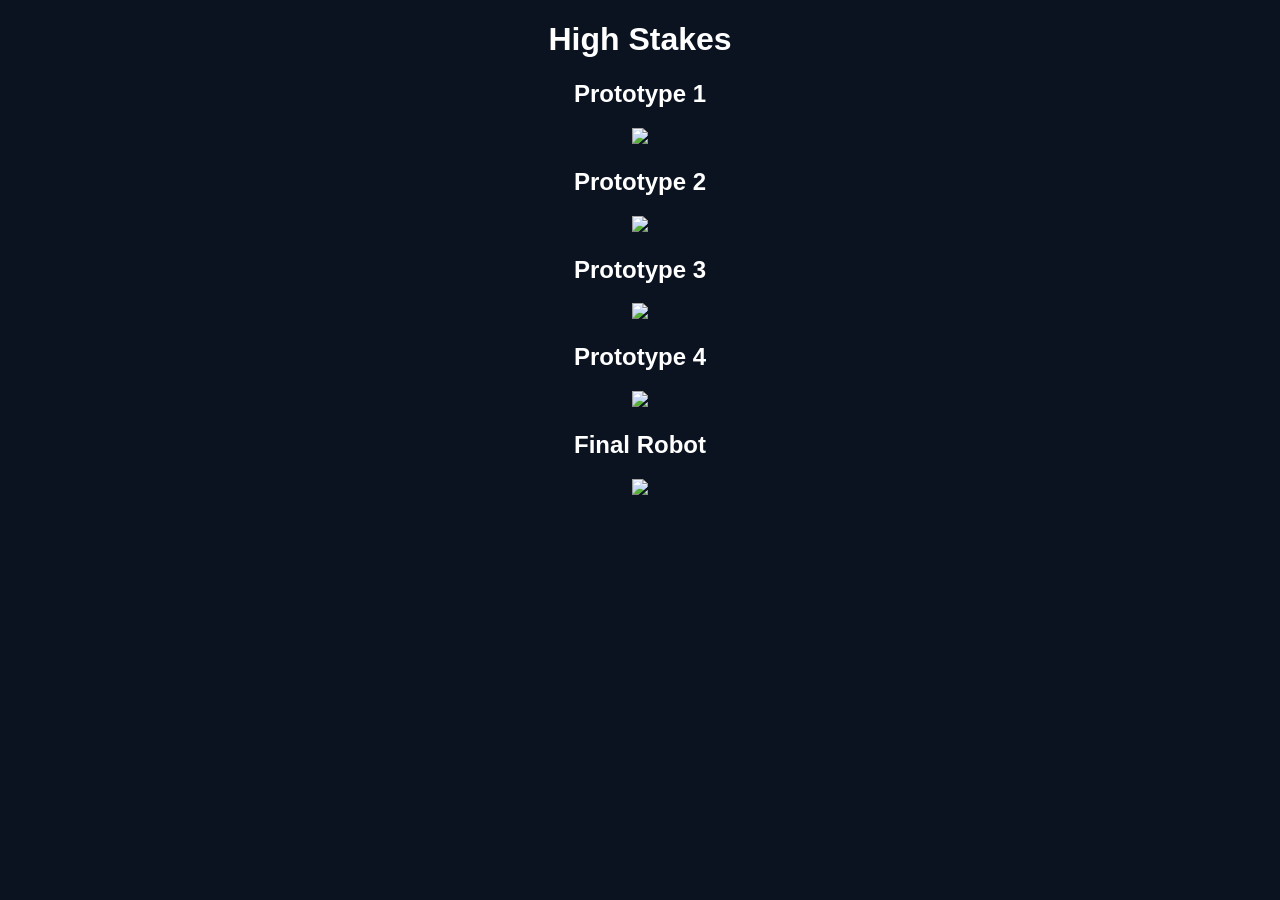
==== high-stakes.html @ 4622a4d2 "Add files via upload" ====
<!DOCTYPE html>
<html>
<head>
<meta charset="UTF-8">
<link rel="stylesheet" href="../styles.css">
<title>High Stakes</title>
</head>
<body>
<h1>High Stakes</h1>

<h2>Prototype 1</h2>
<img src="../assets/images/prototype1.jpg">

<h2>Prototype 2</h2>
<img src="../assets/images/prototype2.jpg">

<h2>Prototype 3</h2>
<img src="../assets/images/prototype3.jpg">

<h2>Prototype 4</h2>
<img src="../assets/images/prototype4.jpg">

<h2>Final Robot</h2>
<img src="../assets/images/high-stakes-final.jpg">

</body>
</html>
---- styles.css ----
body{
  font-family:Arial,sans-serif;
  background:#0b1220;
  color:white;
  text-align:center;
}
img{
  max-width:100%;
  height:auto;
  object-fit:contain;
}
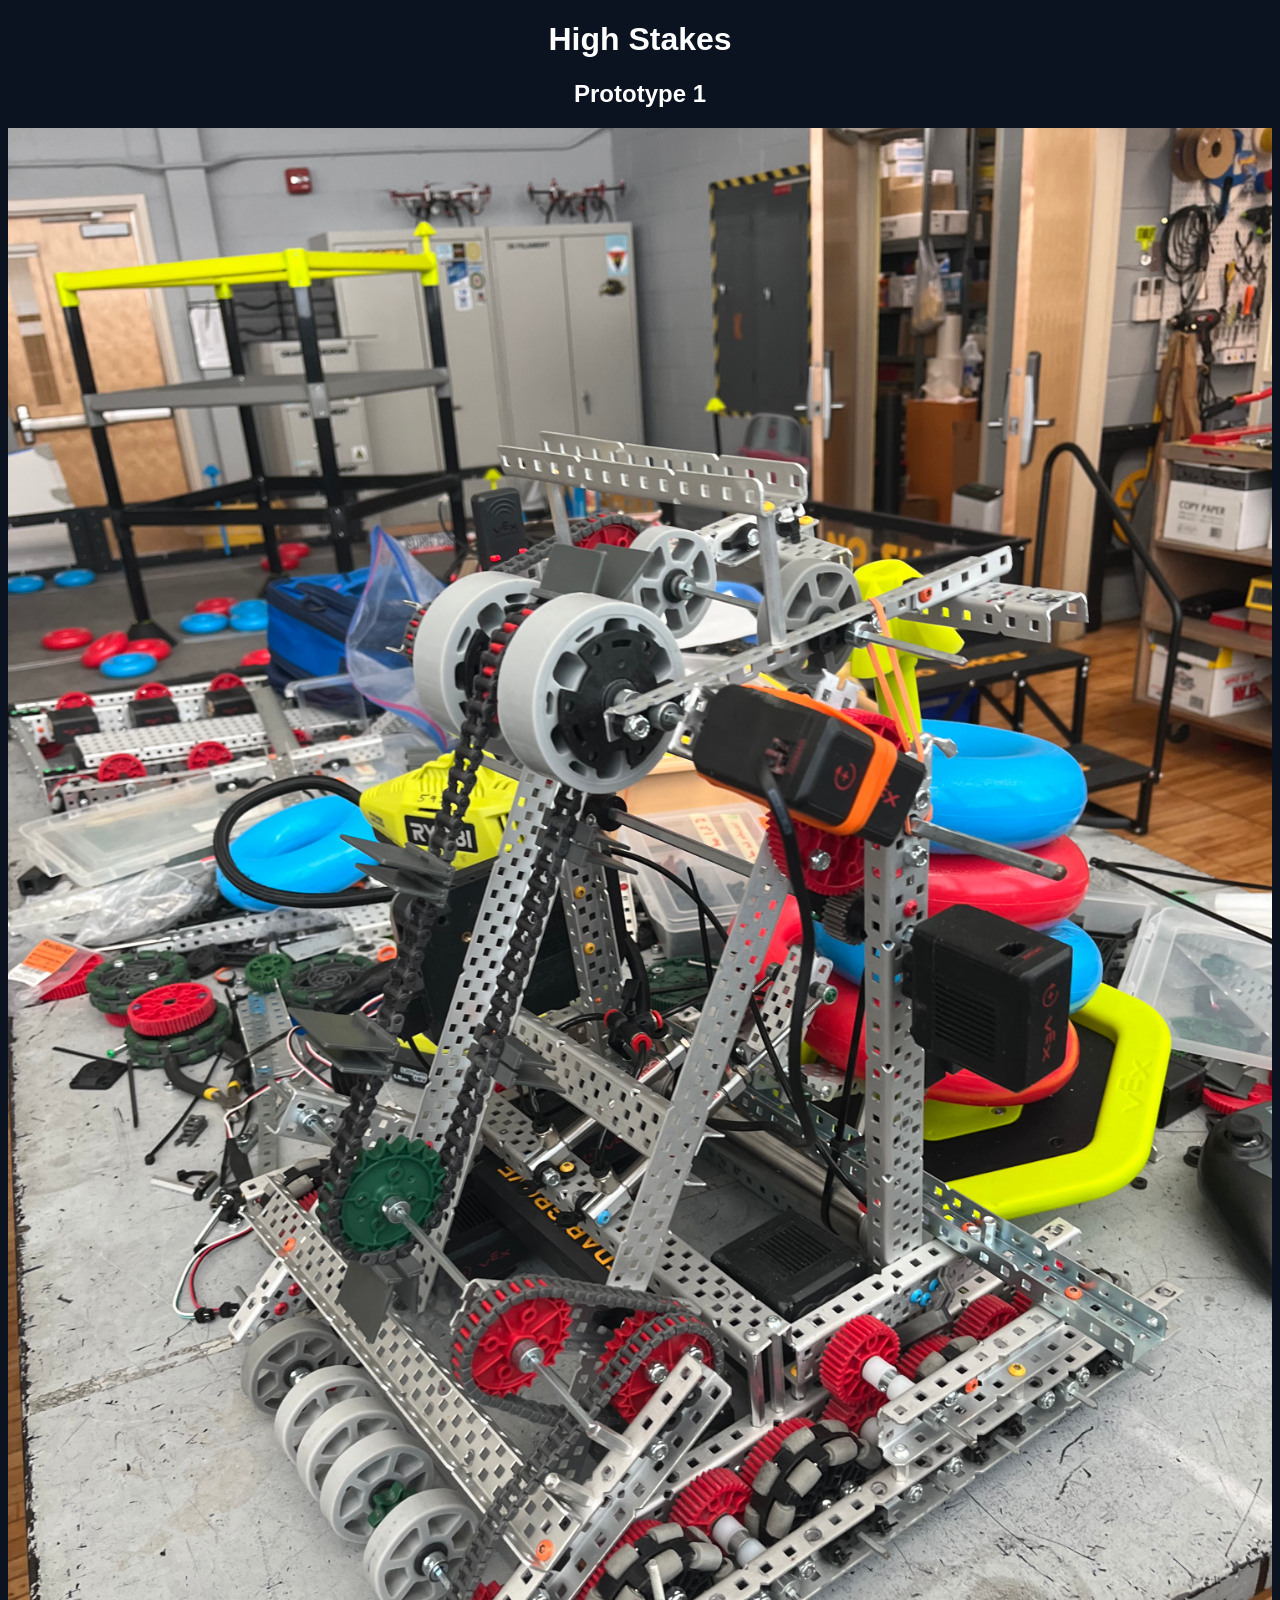
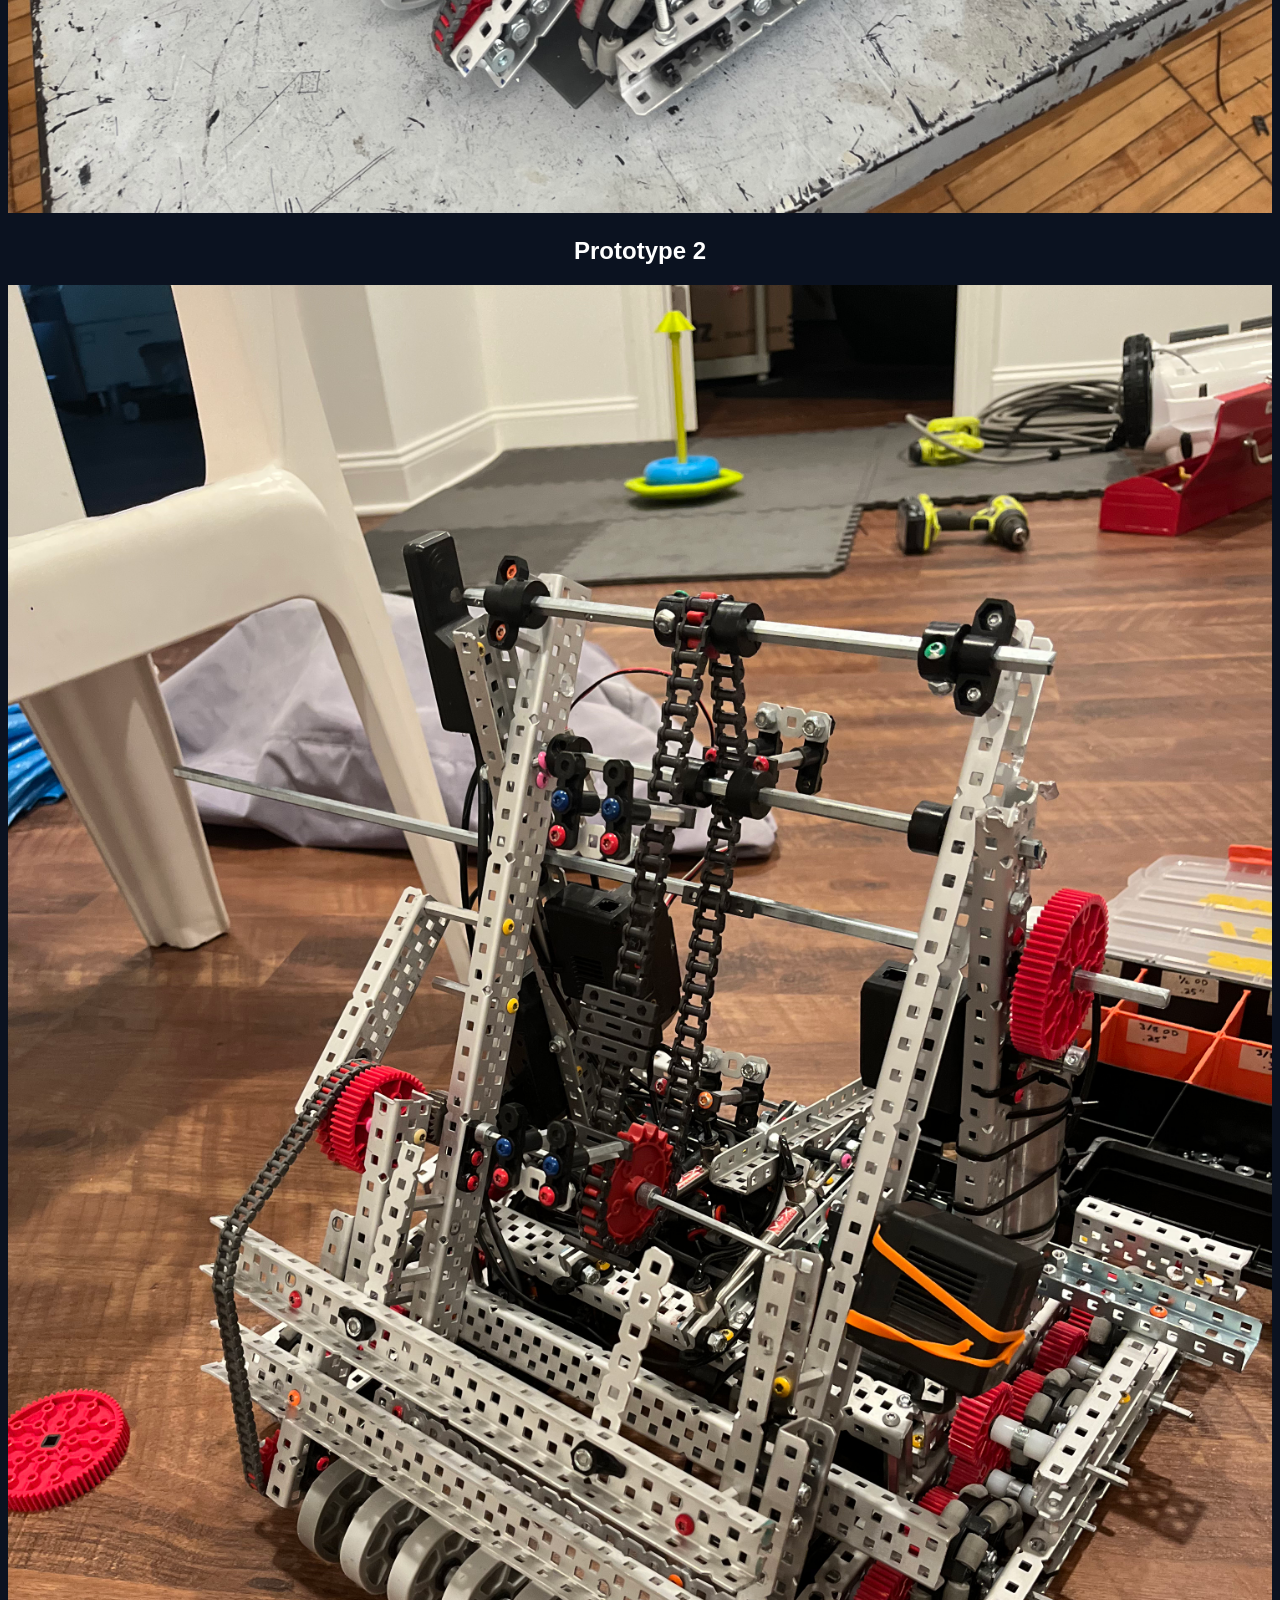
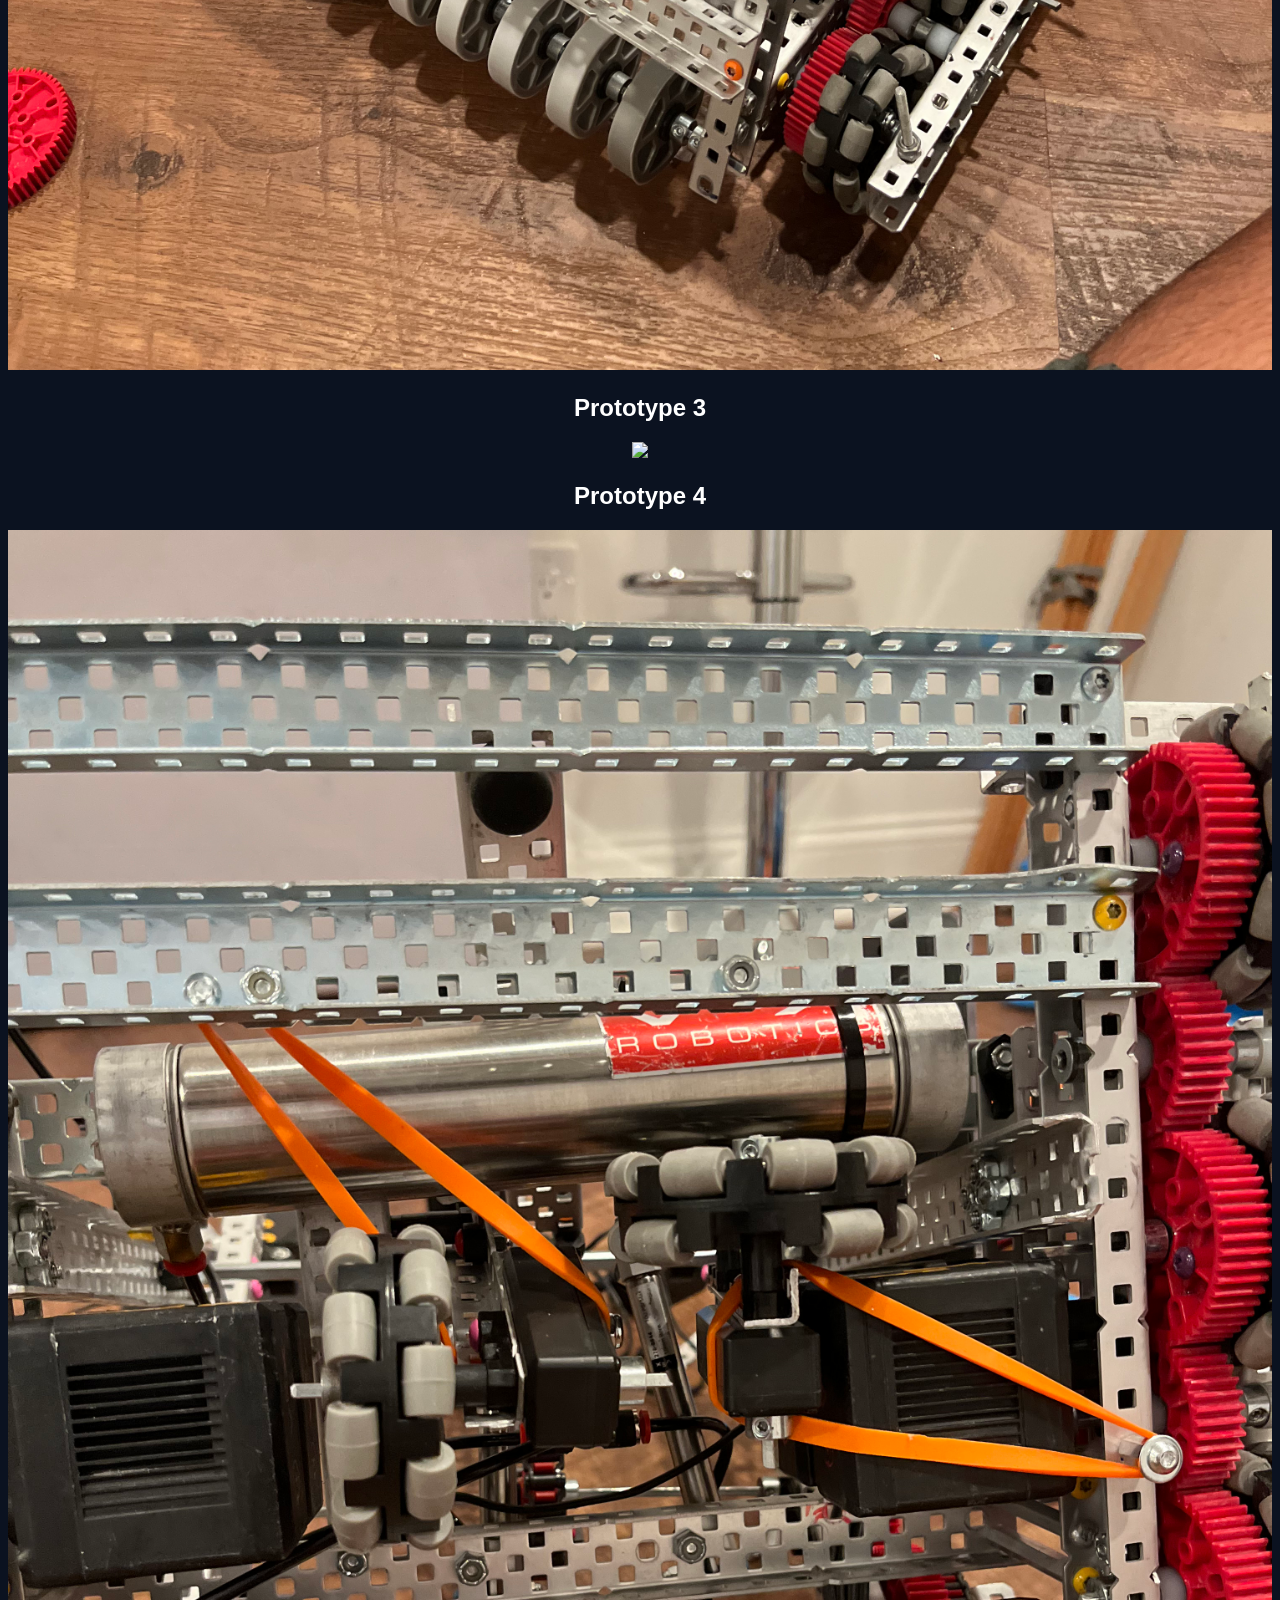
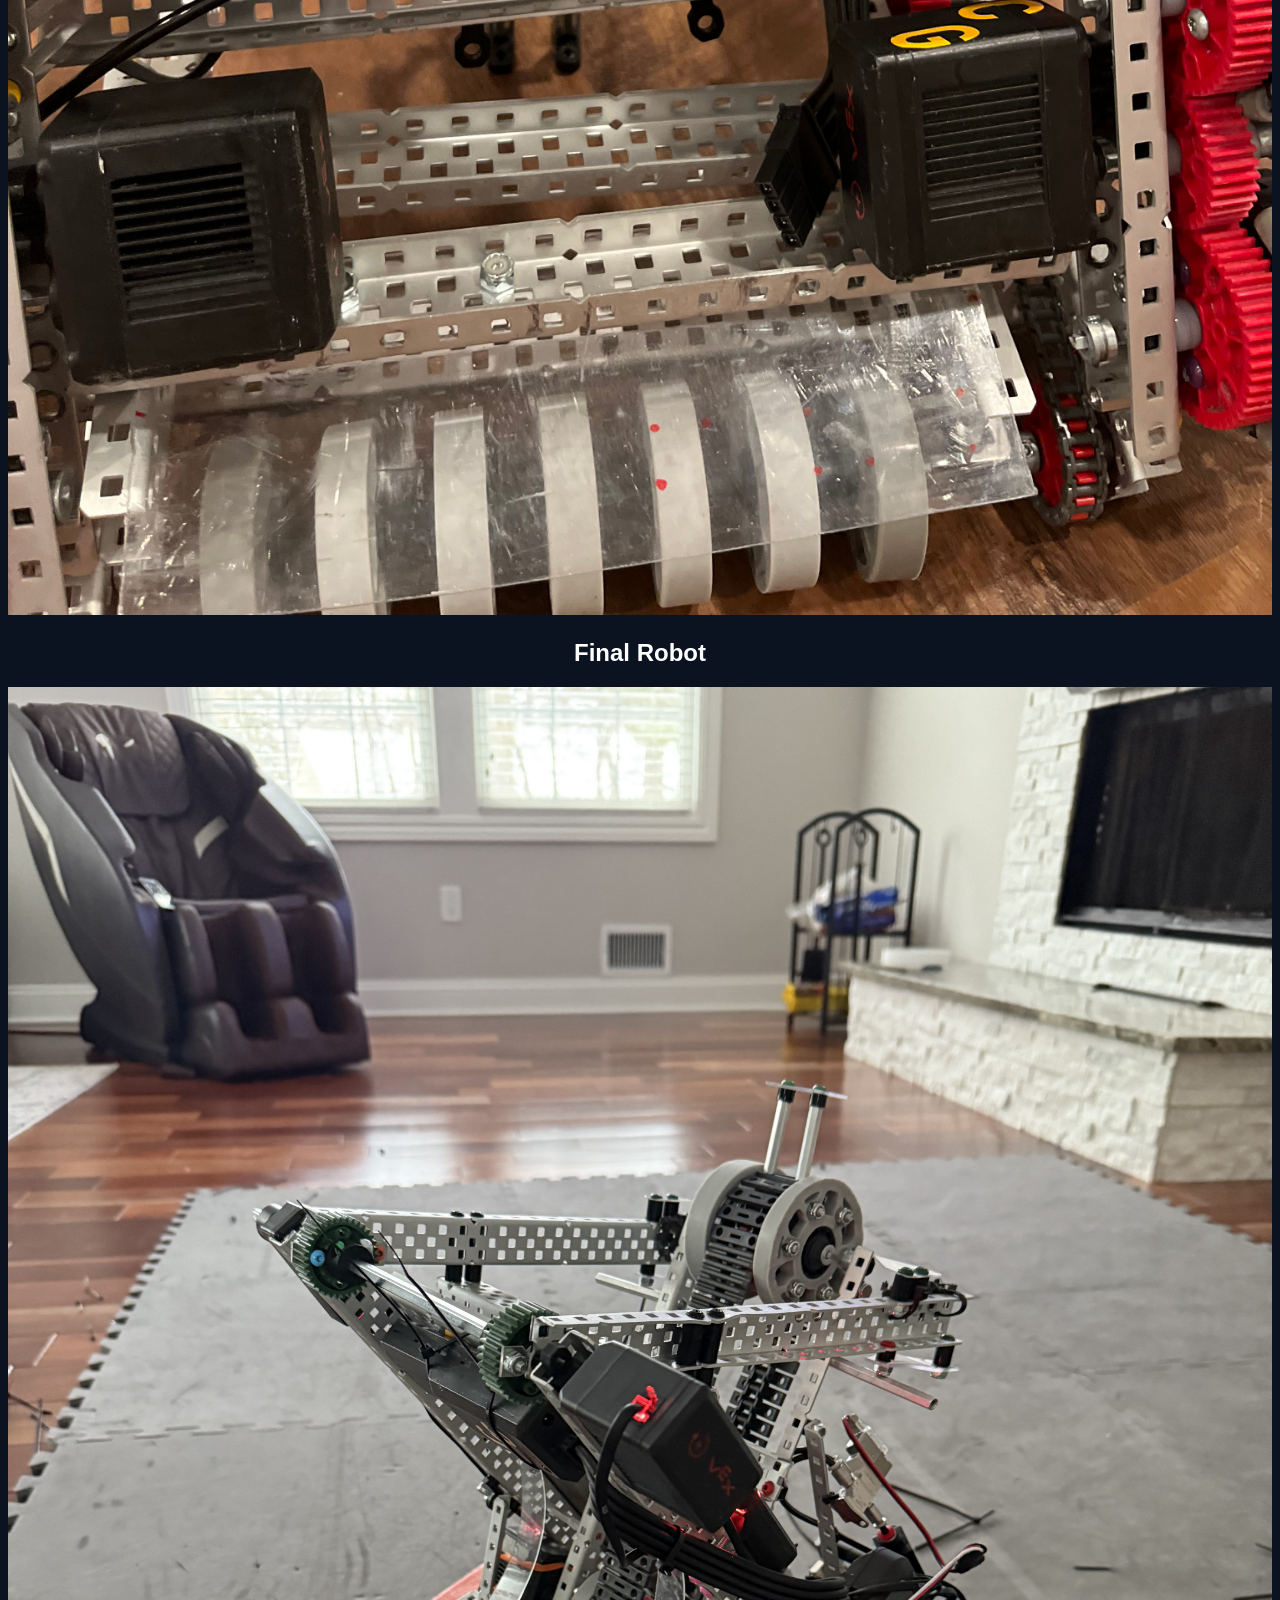
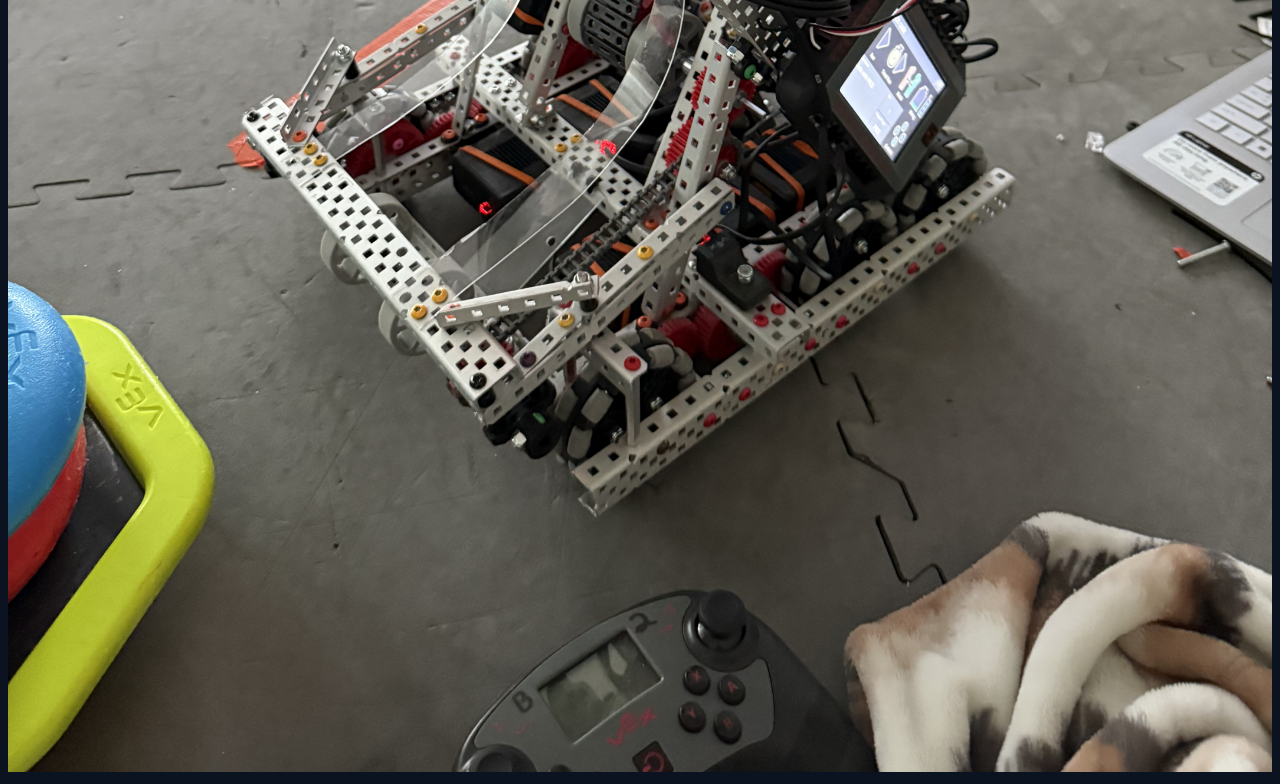
==== commit 0a3d6b7e: "Update high-stakes.html" ====
--- a/high-stakes.html
+++ b/high-stakes.html
@@ -9,19 +9,19 @@
 <h1>High Stakes</h1>
 
 <h2>Prototype 1</h2>
-<img src="../assets/images/prototype1.jpg">
+<img src="../assets/images/IMG_1235.jpg">
 
 <h2>Prototype 2</h2>
-<img src="../assets/images/prototype2.jpg">
+<img src="../assets/images/IMG_1401.jpg">
 
 <h2>Prototype 3</h2>
-<img src="../assets/images/prototype3.jpg">
+<img src="../assets/images/IMG_1856.jpg">
 
 <h2>Prototype 4</h2>
-<img src="../assets/images/prototype4.jpg">
+<img src="../assets/images/IMG_1259.jpg">
 
 <h2>Final Robot</h2>
-<img src="../assets/images/high-stakes-final.jpg">
+<img src="../assets/images/IMG_2239.jpg">
 
 </body>
 </html>
